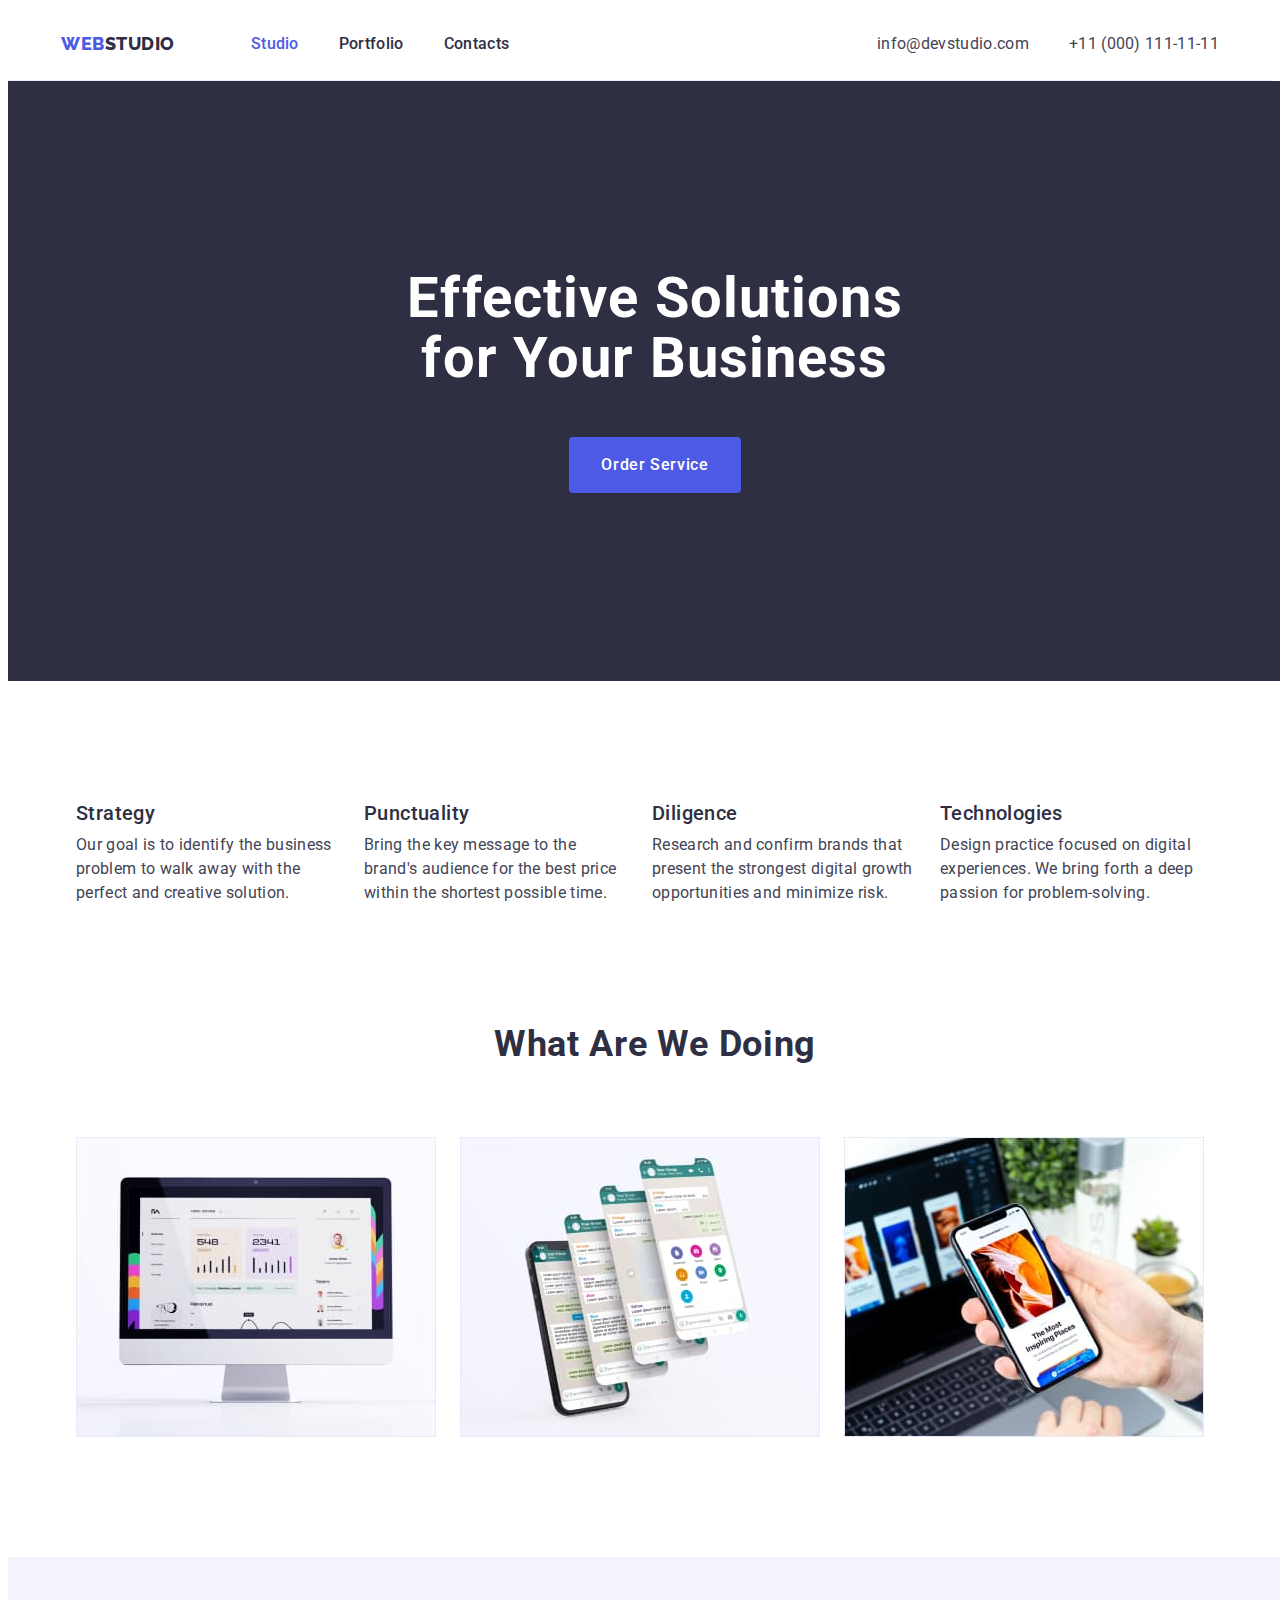
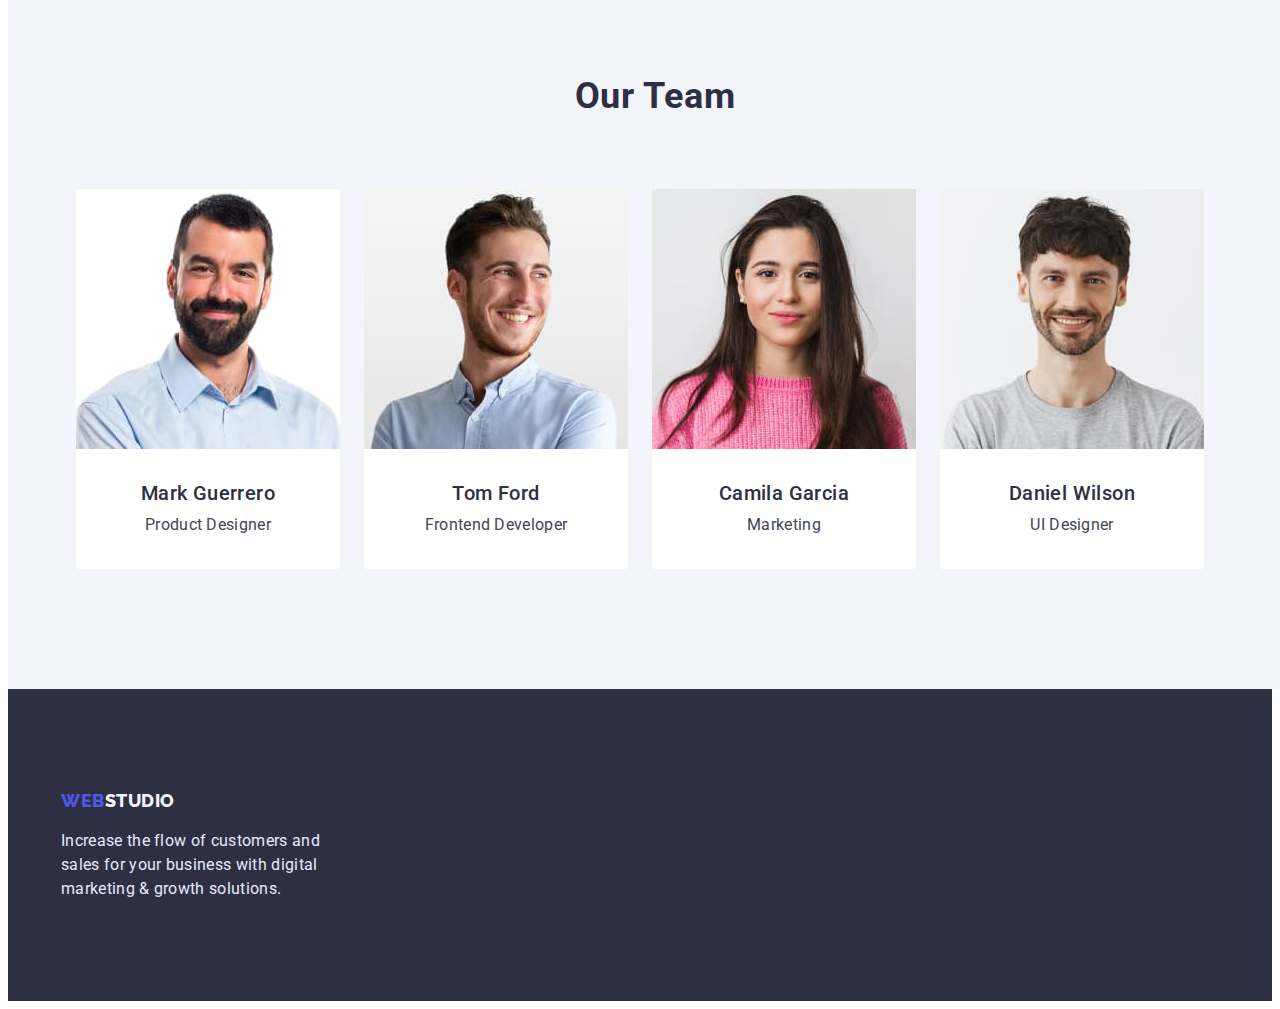
==== index.html @ 535ee07d "Initial commit" ====
<!DOCTYPE html>
<html lang="en">
  <head>
    <meta charset="UTF-8" />
    <meta http-equiv="X-UA-Compatible" content="IE=edge" />
    <meta name="viewport" content="width=device-width, initial-scale=1.0" />
    <title>Web Studio</title>
    <link rel="preconnect" href="https://fonts.googleapis.com">
    <link rel="preconnect" href="https://fonts.gstatic.com" crossorigin>
    <link href="https://fonts.googleapis.com/css2?family=Raleway:wght@800&family=Roboto:wght@400;500;700;900&display=swap" rel="stylesheet">
    <link rel="stylesheet" href="https://cdnjs.cloudflare.com/ajax/libs/modern-normalize/1.1.0/modern-normalize.min.css" integrity="sha512-wpPYUAdjBVSE4KJnH1VR1HeZfpl1ub8YT/NKx4PuQ5NmX2tKuGu6U/JRp5y+Y8XG2tV+wKQpNHVUX03MfMFn9Q==" crossorigin="anonymous" referrerpolicy="no-referrer" />
    <link rel="stylesheet" href="./css/styles.css">
  </head>
  <body>
    <header class="header">
      <div class="container header-container">
        <nav class="header-nav">
          <a href="./index.html" class="logo header-logo"><span class="logo-first">Web</span>Studio</a>
          <ul class="nav-list list">
            <li><a class="nav-item current link" href="./index.html">Studio</a></li>
            <li><a class="nav-item link" href="./portfolio.html" target="_blank" >Portfolio</a></li>
            <li><a class="nav-item link" href="">Contacts</a></li>
          </ul>
        </nav>
        <address class="header-address">
          <ul class="address-list list">
            <li><a class="address-item link" href="mailto:info@devstudio.com">info@devstudio.com</a></li>
            <li><a class="address-item link" href="tel:+110001111111">+11 (000) 111-11-11</a></li>
          </ul>
        </address>
      </div>
    </header>
    <main>
      <section class="section hero">
        <div class="container">
          <h1 class="hero-title">Effective Solutions for Your Business</h1>
          <button type="button" class="hero-btn btn">Order Service</button>
        </div>
      </section>
      <section class="section about">
        <div class="container">
          <h2 class="visually-hidden">What are we doing</h2>
          <ul class="about-list list">
            <li class="about-item">
              <h3 class="about-item-title caption">Strategy</h3>
              <p class="about-item-text text">
                Our goal is to identify the business problem to walk away with the
                perfect and creative solution.
              </p>
            </li>
            <li class="about-item">
              <h3 class="about-item-title caption">Punctuality</h3>
              <p class="about-item-text text">
                Bring the key message to the brand's audience for the best price
                within the shortest possible time.
              </p>
            </li>
            <li class="about-item">
              <h3 class="about-item-title caption">Diligence</h3>
              <p class="about-item-text text">
                Research and confirm brands that present the strongest digital
                growth opportunities and minimize risk.
              </p>
            </li>
            <li  class="about-item">
              <h3 class="about-item-title caption">Technologies</h3>
              <p class="about-item-text text">
                Design practice focused on digital experiences. We bring forth a
                deep passion for problem-solving.
              </p>
            </li>
          </ul>
        </div>
      </section>
      <section class="section product">
       <div class="container">
          <h2 class="product-title title">What are we doing</h2>
          <ul class="product-list list">
            <li class="product-img"><img src="./images/desktop.jpg" alt="desktop" width="360" /></li>
            <li class="product-img"><img src="./images/phone.jpg" alt="phone" width="360" /></li>
            <li class="product-img"><img src="./images/desktop-and-phone.jpg" alt="desktop and phone" width="360"/></li>
          </ul>
       </div>
      </section>
      <section class="section team">
        <div class="container">
          <h2 class="team-title title">Our Team</h2>
          <ul class="team-list list">
            <li class="team-item">
              <img class="team-img" src="./images/mark.jpg" alt="Mark Guerrero" width="264" />
              <div class="team-description">
                <h3 class="team-name caption">Mark Guerrero</h3>
                <p class="team-position text">Product Designer</p>
              </div>
            </li>
            <li class="team-item">
              <img class="team-img" src="./images/tom.jpg" alt="Tom Ford" width="264" />
              <div class="team-description">
                <h3 class="team-name caption">Tom Ford</h3>
                <p class="team-position text">Frontend Developer</p>
              </div>
            </li>
            <li class="team-item">
              <img class="team-img" src="./images/gamila.jpg" alt="Camila Garcia" width="264" />
              <div class="team-description">
                <h3 class="team-name caption">Camila Garcia</h3>
                <p class="team-position text">Marketing</p>
              </div>
            </li>
            <li class="team-item">
              <img class="team-img" src="./images/daniel.jpg" alt="Daniel Wilson" width="264" />
              <div class="team-description">
                <h3 class="team-name caption">Daniel Wilson</h3>
                <p class="team-position text">UI Designer</p>
              </div>
            </li>
          </ul>
        </div>
      </section>
    </main>
    <footer class="footer">
      <div class="container">
        <a href="./index.html" class="logo link"><span class="logo-first">Web</span><span class="logo-footer">Studio</span></a>
        <p class="footer-text">
          Increase the flow of customers and sales for your business with digital
          marketing & growth solutions.
        </p>
      </div>
    </footer>
  </body>
</html>
---- css/styles.css ----
:root {
    --main-text-color: #434455;
    --second-text-color: #E7E9FC;
    --main-title-color: #2E2F42;
    --second-title-color: #FFFFFF;
    --accent-color: #4D5AE5;
    --main-btn: #4D5AE5;
    --second-btn: #F4F4FD;
    --third-btn: #FFFFFF;
    --main-background-color: #FFFFFF;
    --second-background-color: #2E2F42;
    --third-background-color: #F4F4FD;
    --logo-footer: #F4F4FD;
    --first-btn-focus: #404BBF;
}
ul {
    margin: 0;
    padding: 0;
}

h1,h2,h3,h4,h5,h6,p {
    margin: 0;
}

body {
    font-family: "Roboto", sans-serif;
    color: var(--main-title-color);
    background-color: var(--main-background-color);
}
.container {
    max-width: 1158px;
    padding-left: 15px;
    padding-right: 15px;
    margin: 0 auto;
}
.logo {
    margin-right: 76px;
    font-family: 'Raleway', sans-serif;
    font-weight: 800;
    font-size: 18px;
    line-height: 1.33;
    display: flex;
    align-items: center;
    letter-spacing: 0.03em;
    text-transform: uppercase;
    text-decoration: none;
    color: var(--main-title-color);
}
.link {
    text-decoration: none;
}

.list {
    list-style: none;
}
.link:hover, 
.link:focus,
.nav-item.link.current {
    color: var(--accent-color);
}
img {
    display: block;
    max-width: 100%;
    height: auto;
}
.visually-hidden {
    position: absolute;
    white-space: nowrap;
    width: 1px;
    height: 1px;
    overflow: hidden;
    border: 0;
    padding: 0;
    clip: rect(0 0 0 0);
    clip-path: inset(50%);
    margin: -1px;
}
.btn {
    font-family: inherit;
    font-weight: 500;
    font-size: 16px;
    line-height: 1.5;
    display: flex;
    align-items: center;
    letter-spacing: 0.04em;
    cursor: pointer;
}
.title {
    font-size: 36px;
    line-height: 1.11;
    text-align: center;
    letter-spacing: 0.02em;
    text-transform: capitalize;
}
.caption {
    font-weight: 500;
    font-size: 20px;
    line-height: 1.2;
    letter-spacing: 0.02em;
}
.text {
    font-size: 16px;
    line-height: 1.5;
    letter-spacing: 0.02em;
    color: var(--main-text-color);     
} 
.section {
    width: 100%;
    padding: 120px 15px;
}
/*-----------------header---------------------*/
.header {
    border-bottom: 1px solid #E7E9FC;
}
.header-container {
    display: flex;
    align-items: center;
}
.header-nav {
    display: flex;
    align-items: center;
}
.header-logo {
    padding: 24px 0;
}

.logo-first {
    color: var(--accent-color);
}
.nav-list {
    display: flex;
    align-items: center;
    gap: 40px;
}

.nav-item {
    padding: 24px 0;
    font-weight: 500;
    font-size: 16px;
    line-height: 1.5;
    letter-spacing: 0.02em;
    color: var(--main-title-color);
}
.header-address {
    margin-left: auto;
}
.address-list {
    display: flex;
    align-items: center;
    gap: 40px;
   
}   
.address-item {
    padding: 24px 0;
    font-style: normal;
    font-size: 16px;
    line-height: 1.5;
    letter-spacing: 0.02em;
    color: var(--main-text-color);
}
.address .tel {
    margin-left: 40px;
}
/*-----------------hero---------------------*/
.hero {
    padding-top: 188px;
    padding-bottom: 188px;
    background-color: var(--second-background-color);
}
.hero-title {
    max-width: 496px;
    margin: 0 auto 48px auto;
    font-size: 56px;
    line-height: 1.07;
    text-align: center;
    letter-spacing: 0.02em;
    color: var(--second-title-color);
}
.hero-btn {
    min-width: 56px;
    padding: 16px 32px;
    margin: 0 auto;
    border: transparent;
    border-radius: 4px;
    display: block;
    color: var(--third-btn);
    background-color: var(--main-btn);

}
.hero-btn:hover,
.hero-btn:focus {
    background-color: var(--first-btn-focus);
}
/*-----------------about---------------------*/
.about {
    padding-bottom: 0;
}
.about-list {
    display: flex;
    gap: 24px;
}
.about-item {
    width: 264px;
}
.about-item-title {
    margin-bottom: 8px;
}

/*--------------------product-----------------*/
.product-title {
    margin: 0 auto 72px auto;
}
.product-list {
    display: flex;
    gap: 24px;

}
.product-img {
    width: calc((100%-48)/3);

}

/*----------------------team-----------------*/
.team {
    background-color: var(--third-background-color);
}
.team-title {
    margin-bottom: 72px;
}
.team-list {
    display: flex;
    gap: 24px;
}
.team-item {
    width: ((100%-(24*3))/4);
}

.team-name {
    text-align: center;
    margin-bottom: 8px;
    

}
.team-description{
    padding: 32px 60px;
    border: transparent;
    border-radius: 0px 0px 4px 4px;
    background-color: var(--main-background-color);
}
.team-position {
    text-align: center;

}
/*--------------------footer------------------*/
.footer {
    padding-top: 100px;
    padding-bottom: 100px;
    background-color: var(--second-background-color);
}
.logo-footer {
   
    color: var(--logo-footer);
}
.footer-text {
    width: 264px;
    margin-top: 16px;
    font-size: 16px;
    line-height: 24px;
    letter-spacing: 0.02em;
    color: var(--second-text-color);
}
/*-------------------portfolio--------------------*/
.portfolio {
    padding-top: 96px;
    padding-bottom: 120px;
}

.portfolio-btn {
    padding: 12px 24px;
    text-align: center;
    color: var(--main-btn);
    background-color: var(--second-btn);
    border: 1px solid #E7E9FC;
    border-radius: 4px;
    
}
.portfolio-btn:hover,
.portfolio-btn:focus {
    color: var(--third-btn);
    background-color: var(--main-btn);
}
.portfolio-list-btn {
    margin-bottom: 72px;
    display: flex;
    justify-content: center;
    gap: 24px;
}
.portfolio-list-img {
    display: flex;
    flex-wrap: wrap;
    column-gap: 24px;
    row-gap: 48px;
}
.portfolio-item {
    width: ((100%-(2*24))/3);
}
.portfolio-description {
    padding-top:32px;
    padding-bottom: 32px;
    padding-left: 16px;
    border-left: 1px solid #E7E9FC;
    border-right: 1px solid #E7E9FC;
    border-bottom: 1px solid #E7E9FC;
}
.portfolio-item-title {
    margin-bottom: 8px;
}
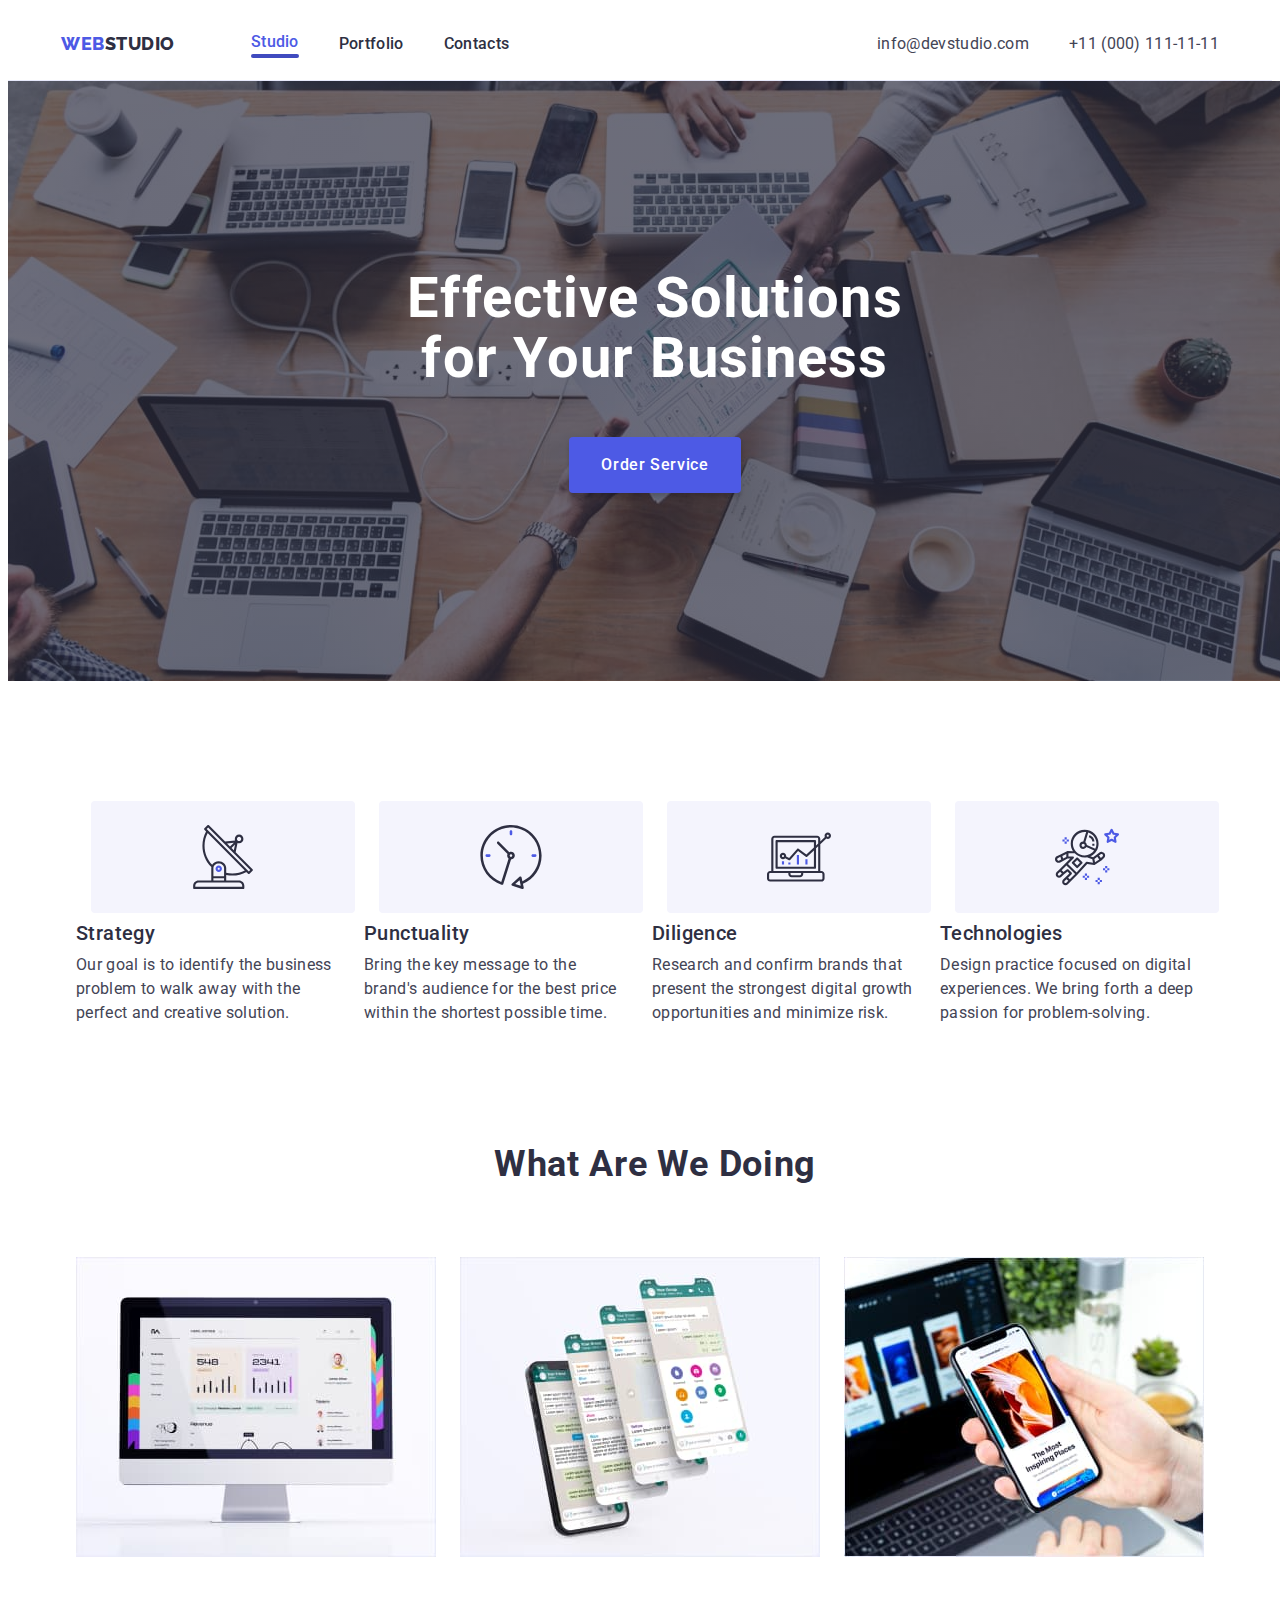
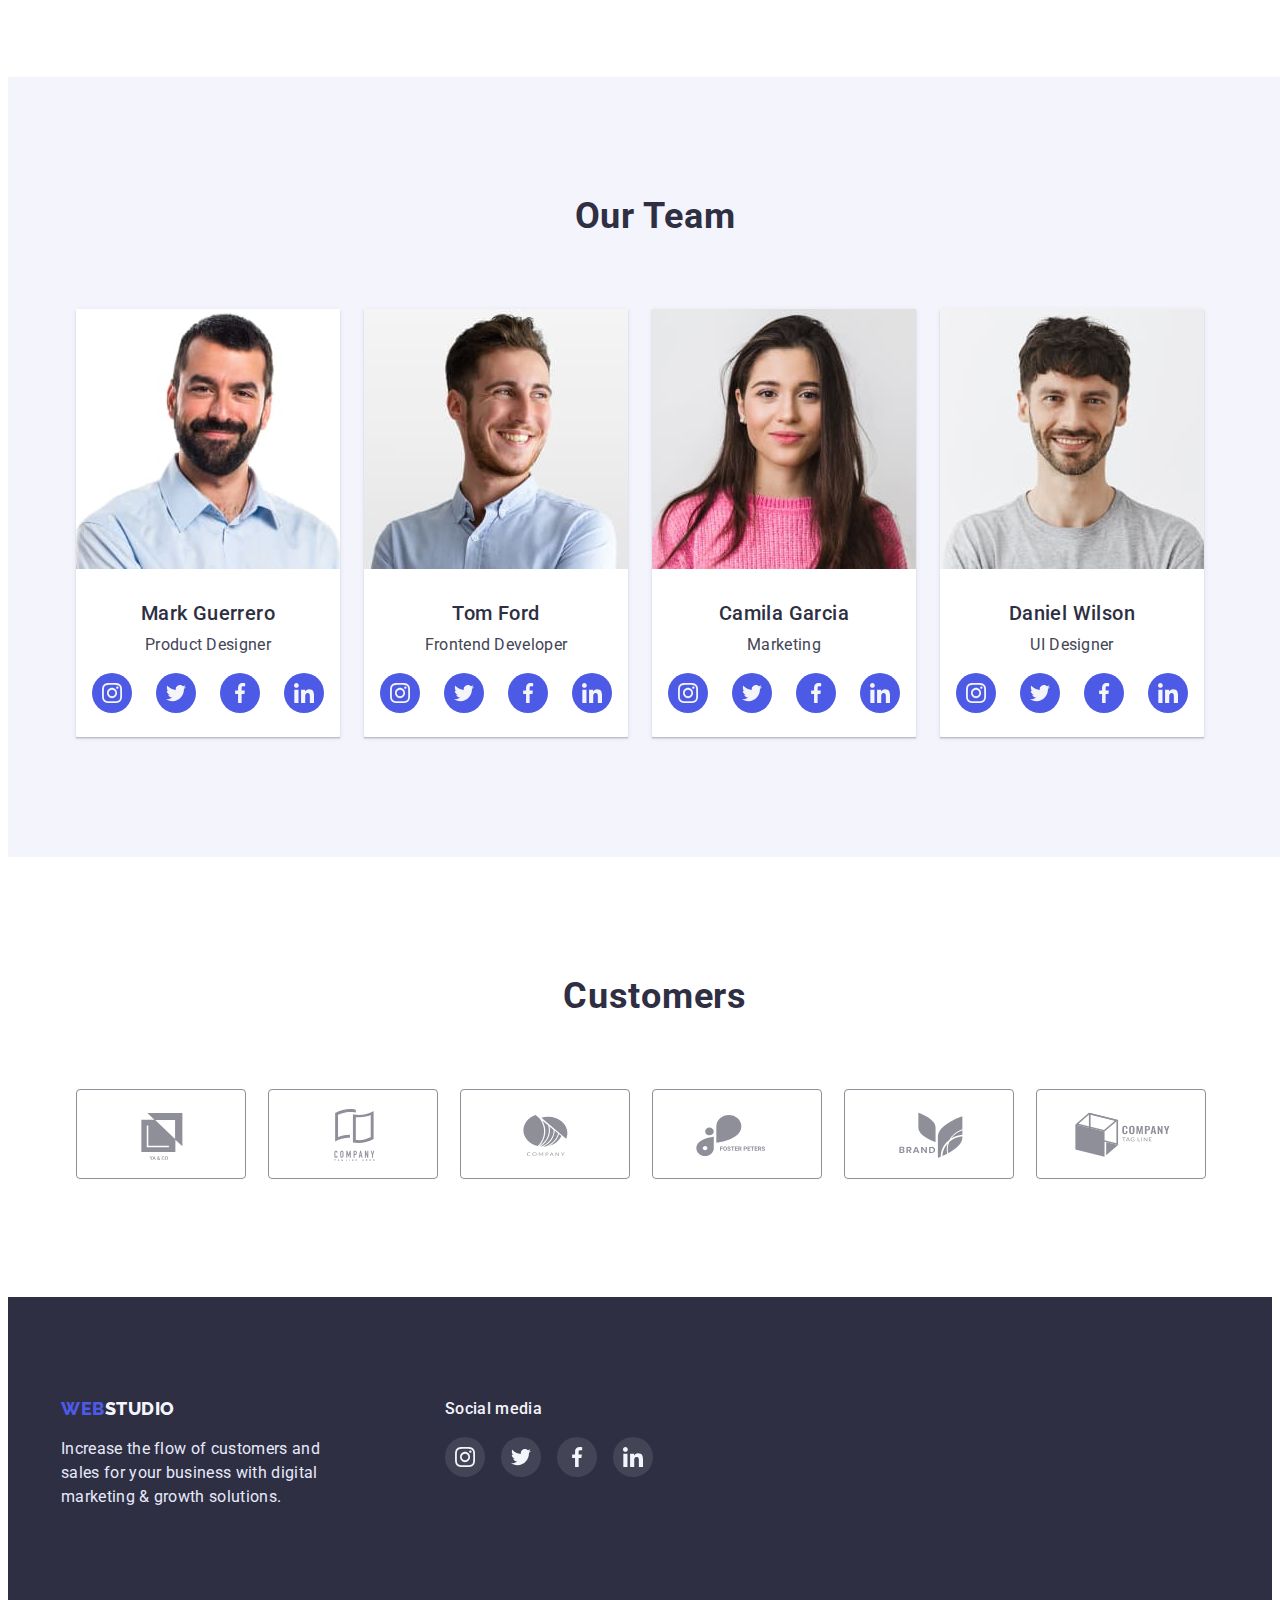
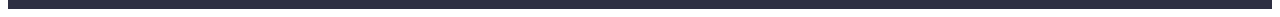
==== commit 54944187: "hw-4" ====
--- a/index.html
+++ b/index.html
@@ -18,7 +18,7 @@
           <a href="./index.html" class="logo header-logo"><span class="logo-first">Web</span>Studio</a>
           <ul class="nav-list list">
             <li><a class="nav-item current link" href="./index.html">Studio</a></li>
-            <li><a class="nav-item link" href="./portfolio.html" target="_blank" >Portfolio</a></li>
+            <li><a class="nav-item link" href="./portfolio.html" target="_self" >Portfolio</a></li>
             <li><a class="nav-item link" href="">Contacts</a></li>
           </ul>
         </nav>
@@ -40,6 +40,28 @@
       <section class="section about">
         <div class="container">
           <h2 class="visually-hidden">What are we doing</h2>
+          <ul class="about-icon-list list">
+            <li class="about-icon-item">
+              <svg class="about-icon-svg" width="64" height="64">
+                <use href="./images/icons.svg#icon-antenna"></use>
+              </svg>
+            </li>
+            <li class="about-icon-item">
+              <svg class="about-icon-svg" width="64" height="64">
+                <use href="./images/icons.svg#icon-clock"></use>
+              </svg>
+            </li>
+            <li class="about-icon-item">
+              <svg class="about-icon-svg" width="64" height="64">
+                <use href="./images/icons.svg#icon-diagram"></use>
+              </svg>
+            </li>
+            <li class="about-icon-item">
+              <svg class="about-icon-svg" width="64" height="64">
+                <use href="./images/icons.svg#icon-astronaut"></use>
+              </svg>
+            </li>
+          </ul>
           <ul class="about-list list">
             <li class="about-item">
               <h3 class="about-item-title caption">Strategy</h3>
@@ -91,6 +113,32 @@
               <div class="team-description">
                 <h3 class="team-name caption">Mark Guerrero</h3>
                 <p class="team-position text">Product Designer</p>
+                <ul class="team-soc-list list">
+                  <li class="team-soc-item">
+                    <a class="team-soc-link link" href="">
+                      <svg class="team-soc-icon" width="20" height="20">
+                        <use href="./images/icons.svg#icon-instagram"></use>
+                      </svg>
+                    </a></li>
+                  <li class="team-soc-item">
+                    <a class="team-soc-link link" href="">
+                      <svg class="team-soc-icon" width="20" height="20">
+                        <use href="./images/icons.svg#icon-twitter"></use>
+                      </svg>
+                    </a></li>
+                  <li class="team-soc-item">
+                    <a class="team-soc-link link" href="">
+                      <svg class="team-soc-icon" width="20" height="20">
+                        <use href="./images/icons.svg#icon-facebook"></use>
+                      </svg>
+                    </a></li>
+                  <li class="team-soc-item">
+                    <a class="team-soc-link link" href="">
+                      <svg class="team-soc-icon" width="20" height="20">
+                        <use href="./images/icons.svg#icon-linkedin"></use>
+                      </svg>
+                    </a></li>
+                </ul>
               </div>
             </li>
             <li class="team-item">
@@ -98,6 +146,32 @@
               <div class="team-description">
                 <h3 class="team-name caption">Tom Ford</h3>
                 <p class="team-position text">Frontend Developer</p>
+                <ul class="team-soc-list list">
+                  <li class="team-soc-item">
+                    <a class="team-soc-link link" href="">
+                      <svg class="team-soc-icon" width="20" height="20">
+                        <use href="./images/icons.svg#icon-instagram"></use>
+                      </svg>
+                    </a></li>
+                  <li class="team-soc-item">
+                    <a class="team-soc-link link" href="">
+                      <svg class="team-soc-icon" width="20" height="20">
+                        <use href="./images/icons.svg#icon-twitter"></use>
+                      </svg>
+                    </a></li>
+                  <li class="team-soc-item">
+                    <a class="team-soc-link link" href="">
+                      <svg class="team-soc-icon" width="20" height="20">
+                        <use href="./images/icons.svg#icon-facebook"></use>
+                      </svg>
+                    </a></li>
+                  <li class="team-soc-item">
+                    <a class="team-soc-link link" href="">
+                      <svg class="team-soc-icon" width="20" height="20">
+                        <use href="./images/icons.svg#icon-linkedin"></use>
+                      </svg>
+                    </a></li>
+                </ul>
               </div>
             </li>
             <li class="team-item">
@@ -105,6 +179,32 @@
               <div class="team-description">
                 <h3 class="team-name caption">Camila Garcia</h3>
                 <p class="team-position text">Marketing</p>
+                <ul class="team-soc-list list">
+                  <li class="team-soc-item">
+                    <a class="team-soc-link link" href="">
+                      <svg class="team-soc-icon" width="20" height="20">
+                        <use href="./images/icons.svg#icon-instagram"></use>
+                      </svg>
+                    </a></li>
+                  <li class="team-soc-item">
+                    <a class="team-soc-link link" href="">
+                      <svg class="team-soc-icon" width="20" height="20">
+                        <use href="./images/icons.svg#icon-twitter"></use>
+                      </svg>
+                    </a></li>
+                  <li class="team-soc-item">
+                    <a class="team-soc-link link" href="">
+                      <svg class="team-soc-icon" width="20" height="20">
+                        <use href="./images/icons.svg#icon-facebook"></use>
+                      </svg>
+                    </a></li>
+                  <li class="team-soc-item">
+                    <a class="team-soc-link link" href="">
+                      <svg class="team-soc-icon" width="20" height="20">
+                        <use href="./images/icons.svg#icon-linkedin"></use>
+                      </svg>
+                    </a></li>
+                </ul>
               </div>
             </li>
             <li class="team-item">
@@ -112,20 +212,130 @@
               <div class="team-description">
                 <h3 class="team-name caption">Daniel Wilson</h3>
                 <p class="team-position text">UI Designer</p>
+                <ul class="team-soc-list list">
+                  <li class="team-soc-item">
+                    <a class="team-soc-link link" href="">
+                      <svg class="team-soc-icon" width="20" height="20">
+                        <use href="./images/icons.svg#icon-instagram"></use>
+                      </svg>
+                    </a></li>
+                  <li class="team-soc-item">
+                    <a class="team-soc-link link" href="">
+                      <svg class="team-soc-icon" width="20" height="20">
+                        <use href="./images/icons.svg#icon-twitter"></use>
+                      </svg>
+                    </a></li>
+                  <li class="team-soc-item">
+                    <a class="team-soc-link link" href="">
+                      <svg class="team-soc-icon" width="20" height="20">
+                        <use href="./images/icons.svg#icon-facebook"></use>
+                      </svg>
+                    </a></li>
+                  <li class="team-soc-item">
+                    <a class="team-soc-link link" href="">
+                      <svg class="team-soc-icon" width="20" height="20">
+                        <use href="./images/icons.svg#icon-linkedin"></use>
+                      </svg>
+                    </a></li>
+                </ul>
               </div>
+            </li>
+          </ul>
+        </div>
+      </section>
+      <section class="section customers">
+        <div class="container">
+          <h2 class="customers-title">Customers</h2>
+          <ul class="customers-list list">
+            <li class="customers-item">
+              <a class="customers-link link" href="">
+                <svg class="customers-icon" width="104" height="56">
+                  <use href="./images/icons.svg#icon-logo-1"></use>
+                </svg>
+              </a>
+            </li>
+            <li class="customers-item">
+              <a class="customers-link link" href="">
+                <svg class="customers-icon" width="104" height="56">
+                  <use href="./images/icons.svg#icon-logo-2"></use>
+                </svg>
+              </a>
+            </li>
+            <li class="customers-item">
+              <a class="customers-link link" href="">
+                <svg class="customers-icon" width="104" height="56">
+                  <use href="./images/icons.svg#icon-logo-3"></use>
+                </svg>
+              </a>
+            </li>
+            <li class="customers-item">
+              <a class="customers-link link" href="">
+                <svg class="customers-icon" width="104" height="56">
+                  <use href="./images/icons.svg#icon-logo-4"></use>
+                </svg>
+              </a>
+            </li>
+            <li class="customers-item">
+              <a class="customers-link link" href="">
+                <svg class="customers-icon" width="104" height="56">
+                  <use href="./images/icons.svg#icon-logo-5"></use>
+                </svg>
+              </a>
+            </li>
+            <li class="customers-item">
+              <a class="customers-link link" href="">
+                <svg class="customers-icon" width="104" height="56">
+                  <use href="./images/icons.svg#icon-logo-6"></use>
+                </svg>
+              </a>
             </li>
           </ul>
         </div>
       </section>
     </main>
     <footer class="footer">
-      <div class="container">
-        <a href="./index.html" class="logo link"><span class="logo-first">Web</span><span class="logo-footer">Studio</span></a>
-        <p class="footer-text">
-          Increase the flow of customers and sales for your business with digital
-          marketing & growth solutions.
-        </p>
-      </div>
+      <div class="container footer-container">
+        <div class="first-footer">
+          <a href="./index.html" class="logo link"><span class="logo-first">Web</span><span class="logo-footer">Studio</span></a>
+          <p class="footer-text">
+            Increase the flow of customers and sales for your business with digital
+            marketing & growth solutions.
+          </p>
+        </div>
+        <div class="second-footer">
+          <p class="footer-soc">Social media</p>
+          <ul class="footer-list list">
+            <li class="footer-item">
+              <a class="footer-link link" href="">
+                <svg class="footer-soc-icon" width="20" height="20">
+                  <use href="./images/icons.svg#icon-instagram"></use>
+                </svg>
+              </a>
+            </li>
+            <li class="footer-item">
+              <a class="footer-link link" href="">
+                <svg class="footer-soc-icon" width="20" height="20">
+                  <use href="./images/icons.svg#icon-twitter"></use>
+                </svg>
+              </a>
+            </li>
+            <li class="footer-item">
+              <a class="footer-link link" href="">
+                <svg class="footer-soc-icon" width="20" height="20">
+                  <use href="./images/icons.svg#icon-facebook"></use>
+                </svg>
+              </a>
+            </li>
+            <li class="footer-item">
+              <a class="footer-link link" href="">
+                <svg class="footer-soc-icon" width="20" height="20">
+                  <use href="./images/icons.svg#icon-linkedin"></use>
+                </svg>
+              </a>
+            </li>
+          </ul>
+        </div>
+      </div >
     </footer>
   </body>
 </html>
--- a/css/styles.css
+++ b/css/styles.css
@@ -141,6 +141,15 @@
     letter-spacing: 0.02em;
     color: var(--main-title-color);
 }
+.current::after {
+    content: "";
+    display: block;
+    width: 100%;
+    height: 4px;
+    background-color: var(--first-btn-focus);
+    border-radius: 2px;
+    
+}
 .header-address {
     margin-left: auto;
 }
@@ -165,7 +174,14 @@
 .hero {
     padding-top: 188px;
     padding-bottom: 188px;
-    background-color: var(--second-background-color);
+    background-image: linear-gradient(rgba(46, 47, 66, 0.7), rgba(46, 47, 66, 0.7)), url(../images/hero-bg.jpg);
+    background-repeat: no-repeat;
+    background-position: center;
+    background-size: cover;
+    margin: 0 auto;
+    max-width: 1440px;
+    
+
 }
 .hero-title {
     max-width: 496px;
@@ -185,6 +201,7 @@
     display: block;
     color: var(--third-btn);
     background-color: var(--main-btn);
+    box-shadow: 0px 4px 4px rgba(0, 0, 0, 0.15);
 
 }
 .hero-btn:hover,
@@ -195,6 +212,22 @@
 .about {
     padding-bottom: 0;
 }
+.about-icon-list {
+    display: flex;
+    justify-content: center;
+    gap: 24px;
+}
+.about-icon-item {
+    width: 264px;
+    height: 112px;
+    margin-bottom: 8px;
+    border-radius: 4px;
+    display: flex;
+    justify-content: center;
+    align-items: center;
+    background-color: var(--third-background-color);
+}
+
 .about-list {
     display: flex;
     gap: 24px;
@@ -205,6 +238,42 @@
 .about-item-title {
     margin-bottom: 8px;
 }
+/*----------------customers--------------*/
+.customers-title {
+    margin-bottom: 72px;
+    font-size: 36px;
+    line-height: 1.11;
+    text-align: center;
+    letter-spacing: 0.02em;
+    text-transform: capitalize;
+    color: var(--main-title-color);
+}
+.customers-list {
+    display: flex;
+    gap: 24px;
+}
+.customers-item {
+    width: 168px;
+    height: 88px;
+}
+.customers-link{
+    width: 100%;
+    height: 100%;
+    border: 1px solid #8E8F99;
+    border-radius: 4px;
+    display: flex;
+    justify-content: center;
+    align-items: center;
+    color: #8E8F99;
+}
+.customers-icon {
+    fill: currentColor
+}
+.customers-link:is( :hover, :focus) {
+    border-color: var(--first-btn-focus);
+    fill: var(--first-btn-focus);
+}
+
 
 /*--------------------product-----------------*/
 .product-title {
@@ -233,6 +302,7 @@
 }
 .team-item {
     width: ((100%-(24*3))/4);
+    box-shadow: 0px 1px 6px rgba(46, 47, 66, 0.08), 0px 1px 1px rgba(46, 47, 66, 0.16), 0px 2px 1px rgba(46, 47, 66, 0.08);
 }
 
 .team-name {
@@ -242,7 +312,7 @@
 
 }
 .team-description{
-    padding: 32px 60px;
+    padding: 32px 16px;
     border: transparent;
     border-radius: 0px 0px 4px 4px;
     background-color: var(--main-background-color);
@@ -251,14 +321,48 @@
     text-align: center;
 
 }
+.team-soc-list {
+    display: flex;
+    justify-content: center;
+    gap: 24px;
+    padding-top: 8px;
+
+}
+.team-soc-item {
+    width: 40px;
+    height: 40px;
+    
+}
+.team-soc-link{
+    width: 100%;
+    height: 100%;
+    border-radius: 50%;
+    background-color: var(--accent-color);
+    margin-top: 8px;
+    display: flex;
+    justify-content: center;
+    align-items: center;
+}
+.team-soc-link:hover,
+.team-soc-link:focus {
+    background-color: var(--first-btn-focus);
+}
+
+
 /*--------------------footer------------------*/
 .footer {
     padding-top: 100px;
     padding-bottom: 100px;
     background-color: var(--second-background-color);
-}
-.logo-footer {
-   
+    
+}
+.footer-container {
+    display: flex;
+}
+.first-footer {
+    margin-right: 120px;
+}
+.logo-footer { 
     color: var(--logo-footer);
 }
 .footer-text {
@@ -268,6 +372,36 @@
     line-height: 24px;
     letter-spacing: 0.02em;
     color: var(--second-text-color);
+}
+.footer-soc {
+    font-weight: 500;
+    font-size: 16px;
+    line-height: 1.5;
+    letter-spacing: 0.02em;
+    color: var(--logo-footer);
+}
+.footer-list {
+    display: flex;
+    gap: 16px;
+    margin-top: 16px;
+}
+
+.footer-item {
+    width: 40px;
+    height: 40px;
+}
+.footer-link {
+    width: 100%;
+    height: 100%;
+    background-color: rgba(255, 255, 255, 0.1);
+    border-radius: 50%;
+    display: flex;
+    justify-content: center;
+    align-items: center;   
+}
+.footer-link:hover,
+.footer-link:focus {
+    background-color: #31D0AA;
 }
 /*-------------------portfolio--------------------*/
 .portfolio {
@@ -288,6 +422,7 @@
 .portfolio-btn:focus {
     color: var(--third-btn);
     background-color: var(--main-btn);
+    box-shadow: 0px 3px 1px rgba(0, 0, 0, 0.1), 0px 2px 1px rgba(0, 0, 0, 0.08), 0px 2px 2px rgba(0, 0, 0, 0.12);
 }
 .portfolio-list-btn {
     margin-bottom: 72px;
@@ -303,6 +438,10 @@
 }
 .portfolio-item {
     width: ((100%-(2*24))/3);
+    
+}
+.portfolio-item:hover {
+    box-shadow: 0px 1px 6px rgba(46, 47, 66, 0.08);
 }
 .portfolio-description {
     padding-top:32px;
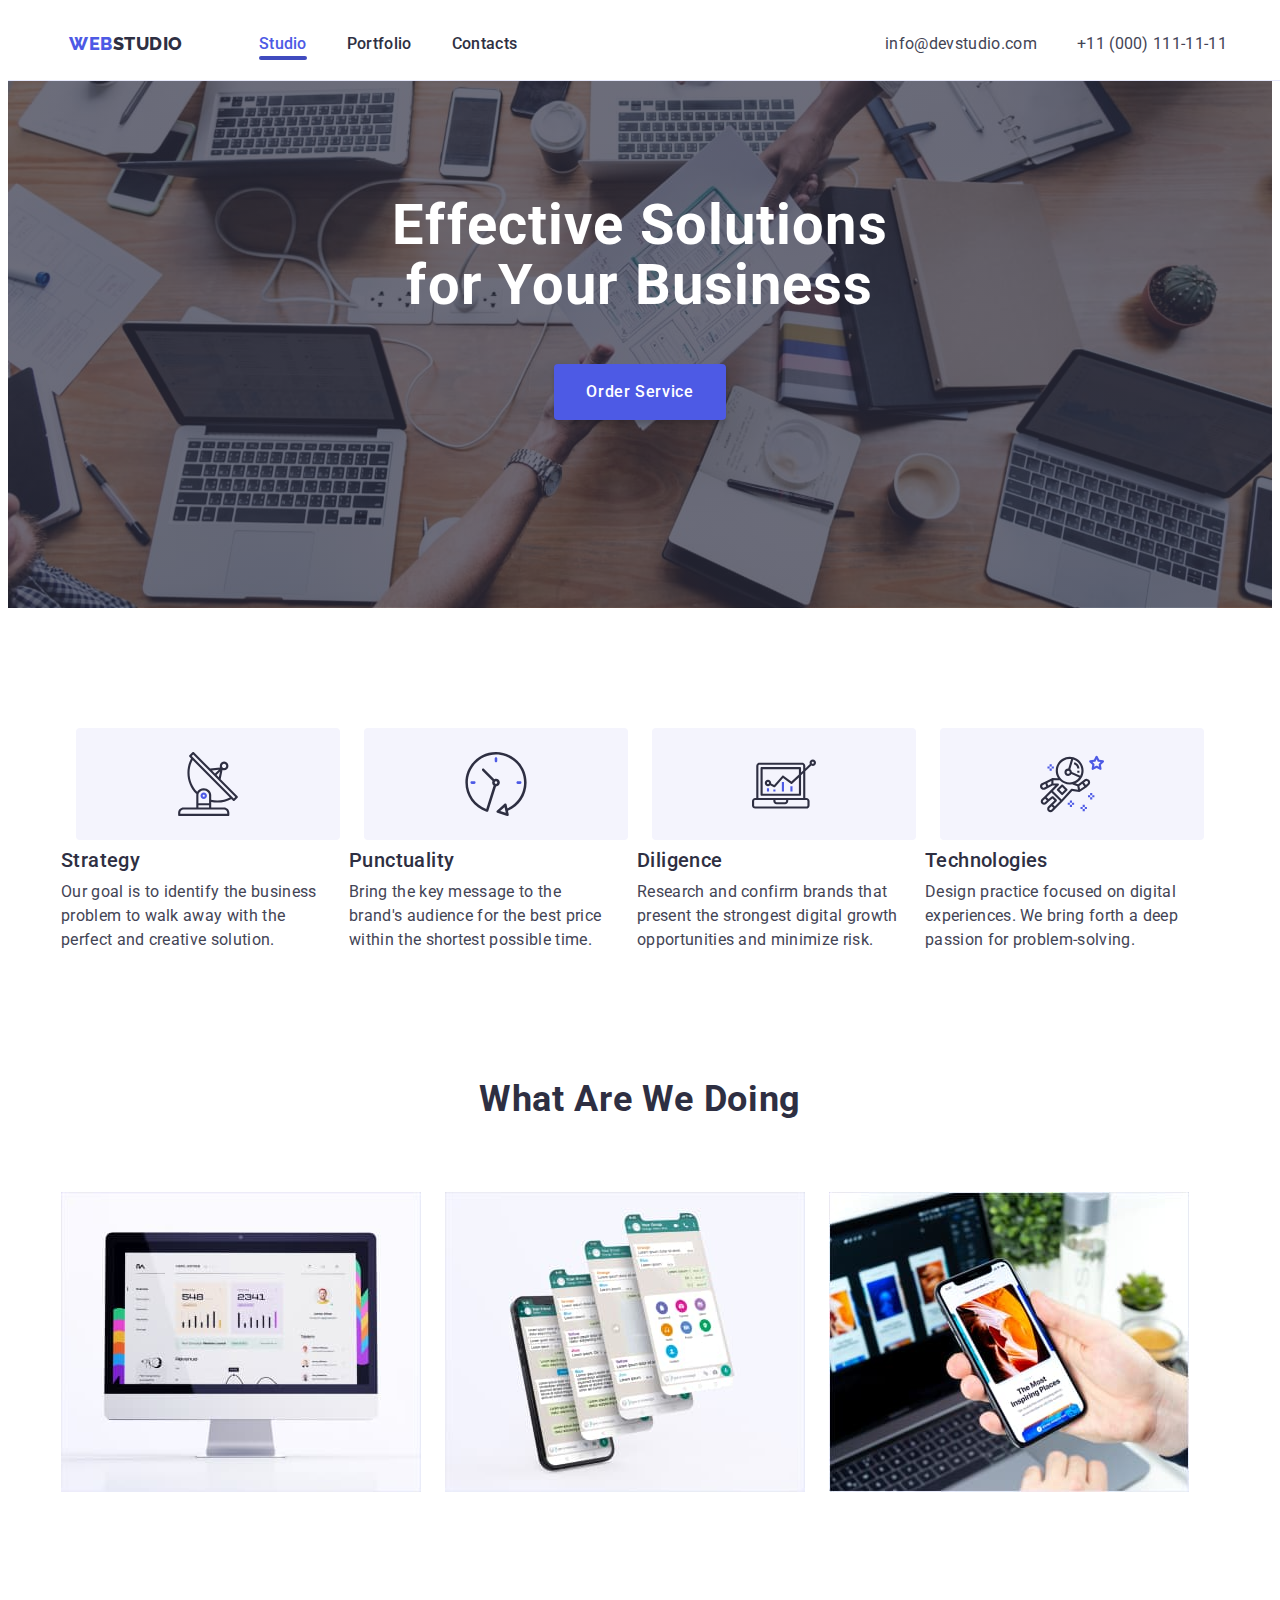
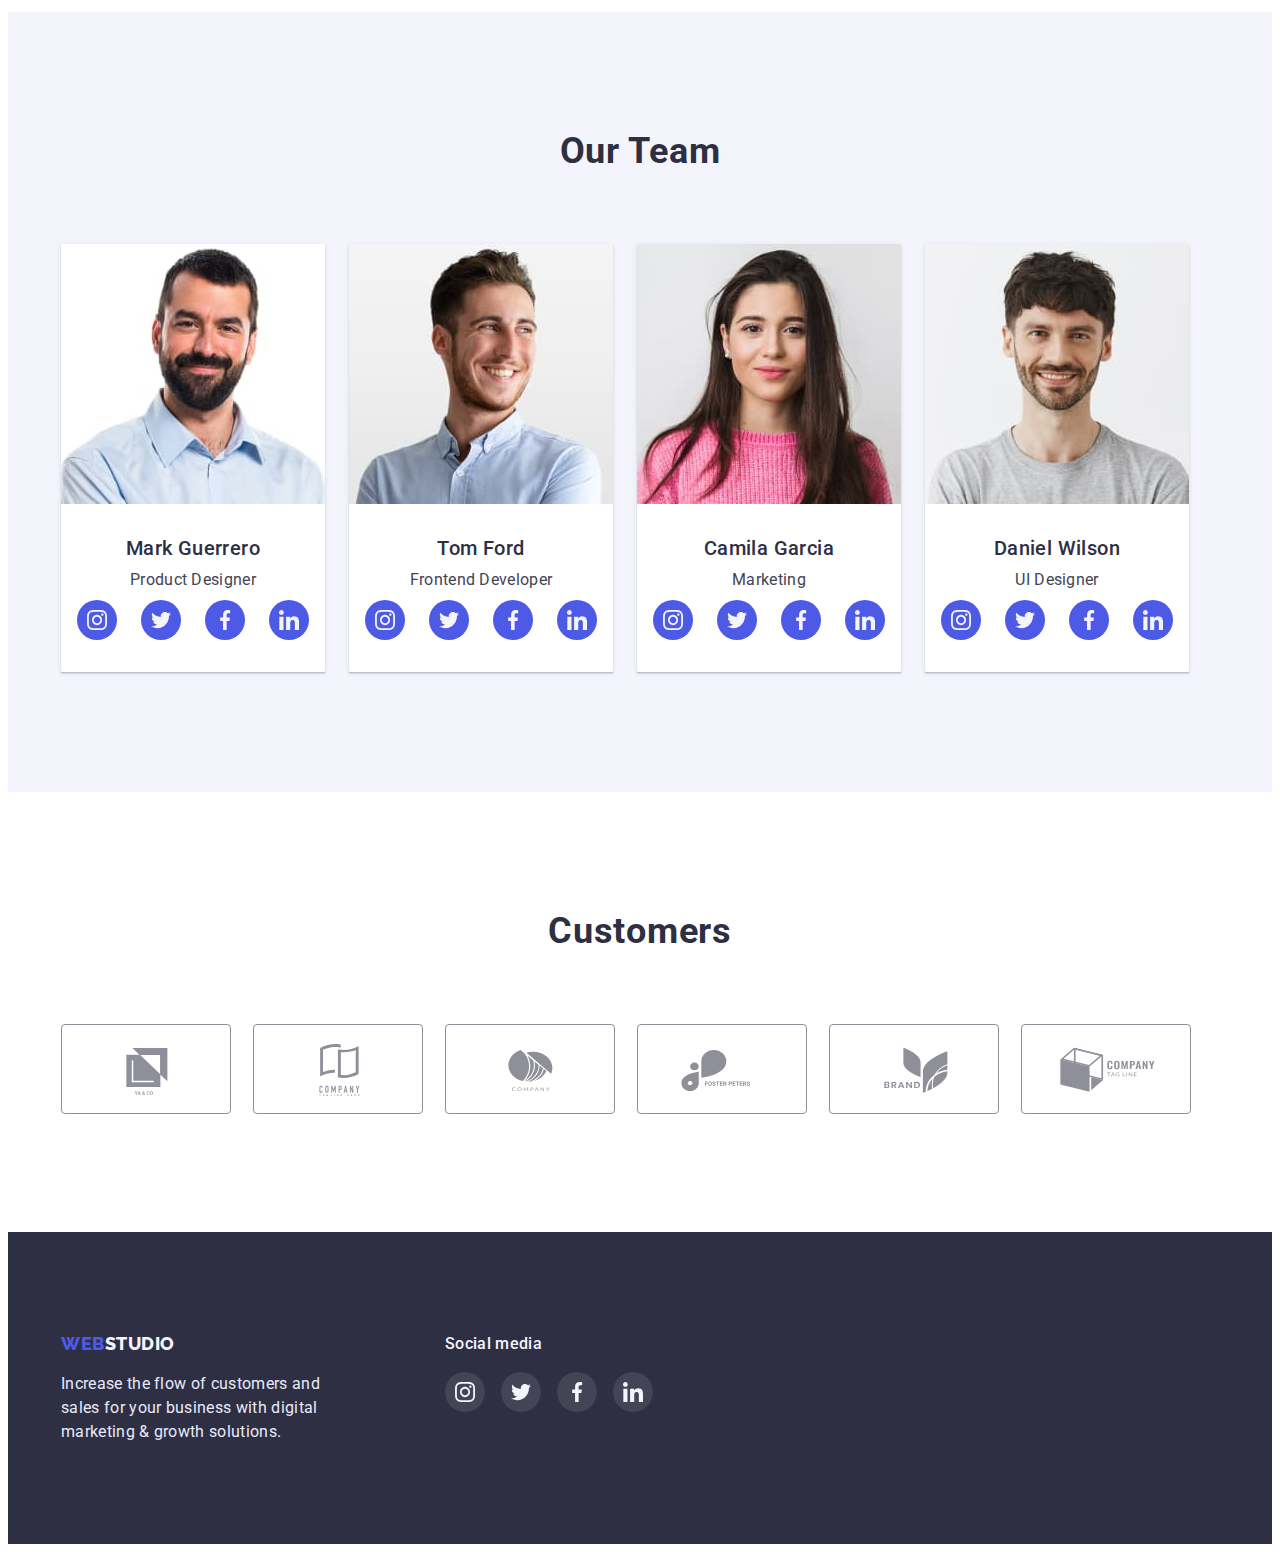
==== commit 40db4c64: "hw-5" ====
--- a/index.html
+++ b/index.html
@@ -34,7 +34,7 @@
       <section class="section hero">
         <div class="container">
           <h1 class="hero-title">Effective Solutions for Your Business</h1>
-          <button type="button" class="hero-btn btn">Order Service</button>
+          <button type="button" data-modal-open class="hero-btn btn">Order Service</button>
         </div>
       </section>
       <section class="section about">
@@ -337,5 +337,15 @@
         </div>
       </div >
     </footer>
+    <div class="backdrop is-hidden" data-modal>
+      <div class="modal">
+        <button type="button" data-modal-close class="modal-btn btn">
+          <svg class="drop-closer" width="8" height="8">
+            <use href="./images/icons.svg#icon-vector"></use>
+          </svg>
+        </button>
+      </div>
+    </div>
+    <script src="./js/modal.js"></script>
   </body>
 </html>
--- a/css/styles.css
+++ b/css/styles.css
@@ -48,10 +48,12 @@
 }
 .link {
     text-decoration: none;
+    transition: color 250ms cubic-bezier(0.4, 0, 0.2, 1);
 }
 
 .list {
     list-style: none;
+    transition: color 250ms cubic-bezier(0.4, 0, 0.2, 1);
 }
 .link:hover, 
 .link:focus,
@@ -105,12 +107,19 @@
     color: var(--main-text-color);     
 } 
 .section {
+    padding: 120px 0;
+}
+/*-----------------header---------------------*/
+
+
+
+.header {
     width: 100%;
-    padding: 120px 15px;
-}
-/*-----------------header---------------------*/
-.header {
+    position: fixed;
+    z-index: 1;
     border-bottom: 1px solid #E7E9FC;
+    background-color: #FFFFFF;
+    
 }
 .header-container {
     display: flex;
@@ -140,6 +149,7 @@
     line-height: 1.5;
     letter-spacing: 0.02em;
     color: var(--main-title-color);
+    position: relative;
 }
 .current::after {
     content: "";
@@ -148,6 +158,7 @@
     height: 4px;
     background-color: var(--first-btn-focus);
     border-radius: 2px;
+    position: absolute;
     
 }
 .header-address {
@@ -202,6 +213,7 @@
     color: var(--third-btn);
     background-color: var(--main-btn);
     box-shadow: 0px 4px 4px rgba(0, 0, 0, 0.15);
+    transition: background-color 250ms cubic-bezier(0.4, 0, 0.2, 1);
 
 }
 .hero-btn:hover,
@@ -237,6 +249,82 @@
 }
 .about-item-title {
     margin-bottom: 8px;
+}
+
+
+
+/*--------------------product-----------------*/
+.product-title {
+    margin: 0 auto 72px auto;
+}
+.product-list {
+    display: flex;
+    gap: 24px;
+
+}
+.product-img {
+    width: calc((100%-48)/3);
+
+}
+
+/*----------------------team-----------------*/
+.team {
+    background-color: var(--third-background-color);
+}
+.team-title {
+    margin-bottom: 72px;
+}
+.team-list {
+    display: flex;
+    gap: 24px;
+}
+.team-item {
+    width: ((100%-(24*3))/4);
+    box-shadow: 0px 1px 6px rgba(46, 47, 66, 0.08), 0px 1px 1px rgba(46, 47, 66, 0.16), 0px 2px 1px rgba(46, 47, 66, 0.08);
+}
+
+.team-name {
+    text-align: center;
+    margin-bottom: 8px;
+    
+
+}
+.team-description{
+    padding: 32px 16px;
+    border: transparent;
+    border-radius: 0px 0px 4px 4px;
+    background-color: var(--main-background-color);
+}
+.team-position {
+    text-align: center;
+
+}
+.text {
+    margin-bottom: 8px;
+}
+.team-soc-list {
+    display: flex;
+    justify-content: center;
+    gap: 24px;
+
+}
+.team-soc-item {
+    width: 40px;
+    height: 40px;
+    
+}
+.team-soc-link{
+    width: 100%;
+    height: 100%;
+    border-radius: 50%;
+    background-color: var(--accent-color);
+    display: flex;
+    justify-content: center;
+    align-items: center;
+}
+.team-soc-link:hover,
+.team-soc-link:focus {
+    background-color: var(--first-btn-focus);
 }
 /*----------------customers--------------*/
 .customers-title {
@@ -265,6 +353,8 @@
     justify-content: center;
     align-items: center;
     color: #8E8F99;
+    transition: fill 250ms cubic-bezier(0.4, 0, 0.2, 1), border-color 250ms cubic-bezier(0.4, 0, 0.2, 1);;
+    
 }
 .customers-icon {
     fill: currentColor
@@ -272,80 +362,6 @@
 .customers-link:is( :hover, :focus) {
     border-color: var(--first-btn-focus);
     fill: var(--first-btn-focus);
-}
-
-
-/*--------------------product-----------------*/
-.product-title {
-    margin: 0 auto 72px auto;
-}
-.product-list {
-    display: flex;
-    gap: 24px;
-
-}
-.product-img {
-    width: calc((100%-48)/3);
-
-}
-
-/*----------------------team-----------------*/
-.team {
-    background-color: var(--third-background-color);
-}
-.team-title {
-    margin-bottom: 72px;
-}
-.team-list {
-    display: flex;
-    gap: 24px;
-}
-.team-item {
-    width: ((100%-(24*3))/4);
-    box-shadow: 0px 1px 6px rgba(46, 47, 66, 0.08), 0px 1px 1px rgba(46, 47, 66, 0.16), 0px 2px 1px rgba(46, 47, 66, 0.08);
-}
-
-.team-name {
-    text-align: center;
-    margin-bottom: 8px;
-    
-
-}
-.team-description{
-    padding: 32px 16px;
-    border: transparent;
-    border-radius: 0px 0px 4px 4px;
-    background-color: var(--main-background-color);
-}
-.team-position {
-    text-align: center;
-
-}
-.team-soc-list {
-    display: flex;
-    justify-content: center;
-    gap: 24px;
-    padding-top: 8px;
-
-}
-.team-soc-item {
-    width: 40px;
-    height: 40px;
-    
-}
-.team-soc-link{
-    width: 100%;
-    height: 100%;
-    border-radius: 50%;
-    background-color: var(--accent-color);
-    margin-top: 8px;
-    display: flex;
-    justify-content: center;
-    align-items: center;
-}
-.team-soc-link:hover,
-.team-soc-link:focus {
-    background-color: var(--first-btn-focus);
 }
 
 
@@ -416,6 +432,7 @@
     background-color: var(--second-btn);
     border: 1px solid #E7E9FC;
     border-radius: 4px;
+    transition: color 250ms cubic-bezier(0.4, 0, 0.2, 1), background-color 250ms cubic-bezier(0.4, 0, 0.2, 1), box-shadow 250ms cubic-bezier(0.4, 0, 0.2, 1);
     
 }
 .portfolio-btn:hover,
@@ -438,11 +455,43 @@
 }
 .portfolio-item {
     width: ((100%-(2*24))/3);
-    
-}
-.portfolio-item:hover {
-    box-shadow: 0px 1px 6px rgba(46, 47, 66, 0.08);
-}
+}
+.portfolio-item:is(:hover, :focus) .portfolio-cover-text {
+    transform: translateY(0);
+    
+}
+.portfolio-cover-wrap {
+    position: relative;
+    overflow: hidden;
+}
+.portfolio-cover-text {
+    position: absolute;
+    top: 0;
+    padding: 32px 40px 160px 32px;
+    height: 100%;
+    font-weight: 400;
+    font-size: 16px;
+    line-height: 1.5;
+    letter-spacing: 0.02em;
+    color: #F4F4FD;
+    background-color: var(--accent-color);
+    background-blend-mode: soft-light;
+    mix-blend-mode: normal;
+    transform: translateY(100%);
+    transition: transform 250ms cubic-bezier(0.4, 0, 0.2, 1);
+    overflow: auto;
+}
+.portfolio-link {
+    display: block;
+    text-decoration: none;
+    color:  var(--main-title-color);
+    transition: box-shadow 250ms cubic-bezier(0.4, 0, 0.2, 1);
+
+}
+.portfolio-link:is(:hover, :focus) {
+    box-shadow: 0px 1px 6px rgba(46, 47, 66, 0.08), 0px 1px 1px rgba(46, 47, 66, 0.16), 0px 2px 1px rgba(46, 47, 66, 0.08);
+}
+
 .portfolio-description {
     padding-top:32px;
     padding-bottom: 32px;
@@ -454,3 +503,53 @@
 .portfolio-item-title {
     margin-bottom: 8px;
 }
+/*---------------------backdrop------------------*/
+.backdrop {
+    position: fixed;
+    top: 0;
+    width: 100%;
+    height: 100%;
+    background-color: rgba(46, 47, 66, 0.4);
+    z-index: 2;
+    transition: opacity 250ms cubic-bezier(0.4, 0, 0.2, 1), visibility 250ms cubic-bezier(0.4, 0, 0.2, 1);
+}
+.modal {
+    position: absolute;
+    top: 50%;
+    left: 50%;
+    transform: translate(-50%, -50%) scale(1);
+    width: 408px;
+    min-height: 576px;
+    background-color: #FCFCFC;
+    box-shadow: 0px 1px 1px rgba(0, 0, 0, 0.14), 0px 1px 3px rgba(0, 0, 0, 0.12), 0px 2px 1px rgba(0, 0, 0, 0.2);
+    border-radius: 4px;
+    padding: 24px;
+    transition: transform 250ms cubic-bezier(0.4, 0, 0.2, 1);
+}
+.modal-btn {
+    display: flex;
+    align-items: center;
+    justify-content: center;
+
+    width: 24px;
+    height: 24px;
+    margin-left: auto;
+    padding: 0;
+    border-radius: 50%;
+    background-color: #E7E9FC;
+    border: 1px solid rgba(0, 0, 0, 0.1);
+}
+.drop-closer {
+    width: 8px;
+    height: 8px;
+    fill: #000000;
+   
+}
+.is-hidden {
+    opacity: 0;
+    visibility: hidden;
+    pointer-events: none;
+}
+.backdrop.is-hidden .modal {
+    transform: translate(-50%, -50%) scale(0);
+}